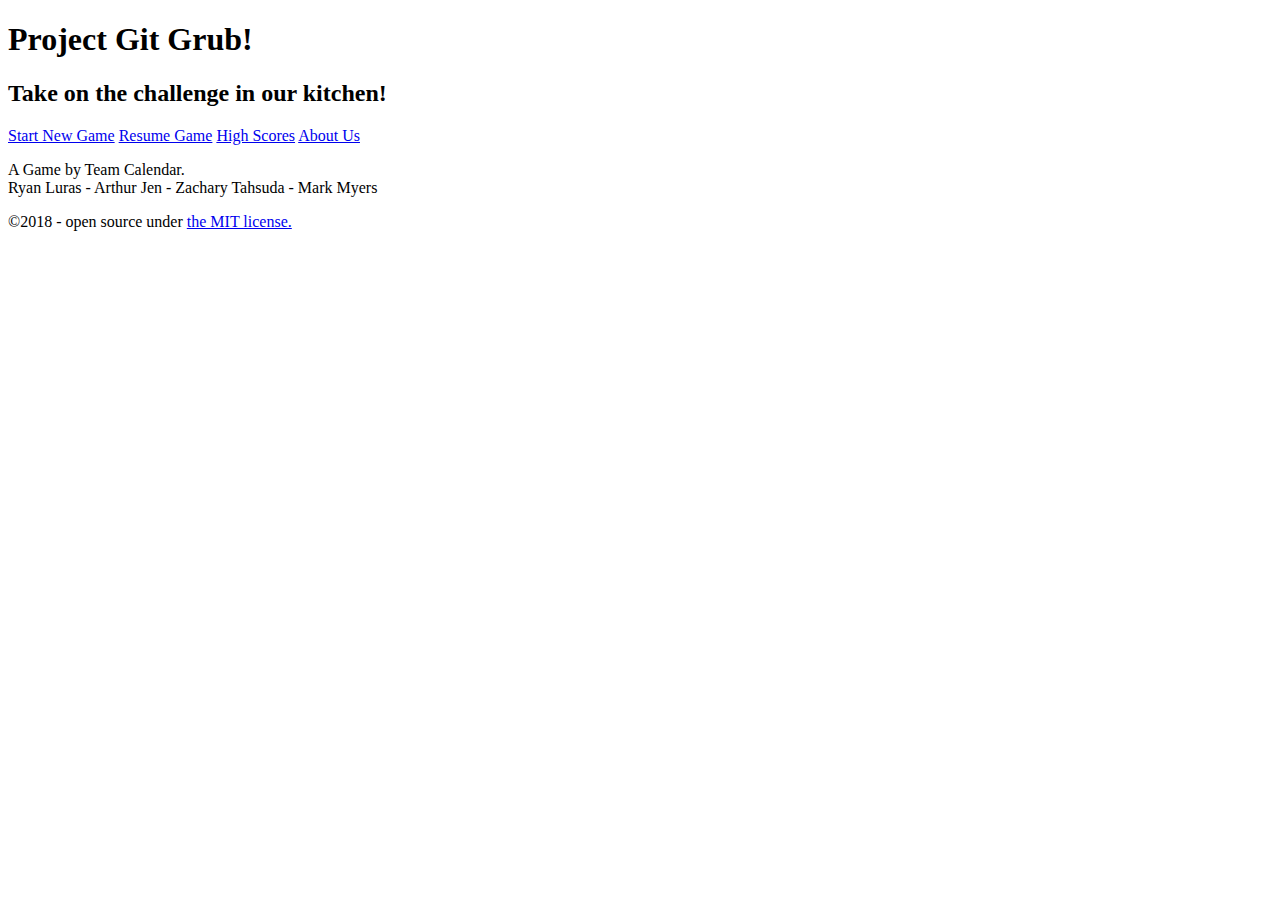
==== index.html @ bb1eb94b "adding buttons to home screen. Created index.css file for page-specific css" ====
<!DOCTYPE html>
<html lang="en">
<head>
    <meta charset="UTF-8">
    <meta name="viewport" content="width=device-width, initial-scale=1.0">
    <meta http-equiv="X-UA-Compatible" content="ie=edge">
    <link rel="stylesheet" type="text/css" href="css/main.css">
    <link rel="stylesheet" type="text/css" href="css/index.css">
    <title>Project GitGrub : Home Page</title>
</head>
<body>
   <h1>Project Git Grub!</h1>
   <h2>Take on the challenge in our kitchen!</h2>

        <a href="intro.html" class = "index-button">Start New Game</a>
        <a href="aboutus.html" class = "index-button">Resume Game</a>
        <a href="hiscores.html" class = "index-button">High Scores</a>
        <a href="aboutus.html" class = "index-button">About Us</a>

    <p class = "credits">A Game by Team Calendar.<br/>
Ryan Luras - Arthur Jen - Zachary Tahsuda - Mark Myers</p>
<p class = "credits">&copy2018 - open source under <a href="LICENSE.md" target = "_blank">the MIT license.</a></p>
    
</body>
</html>
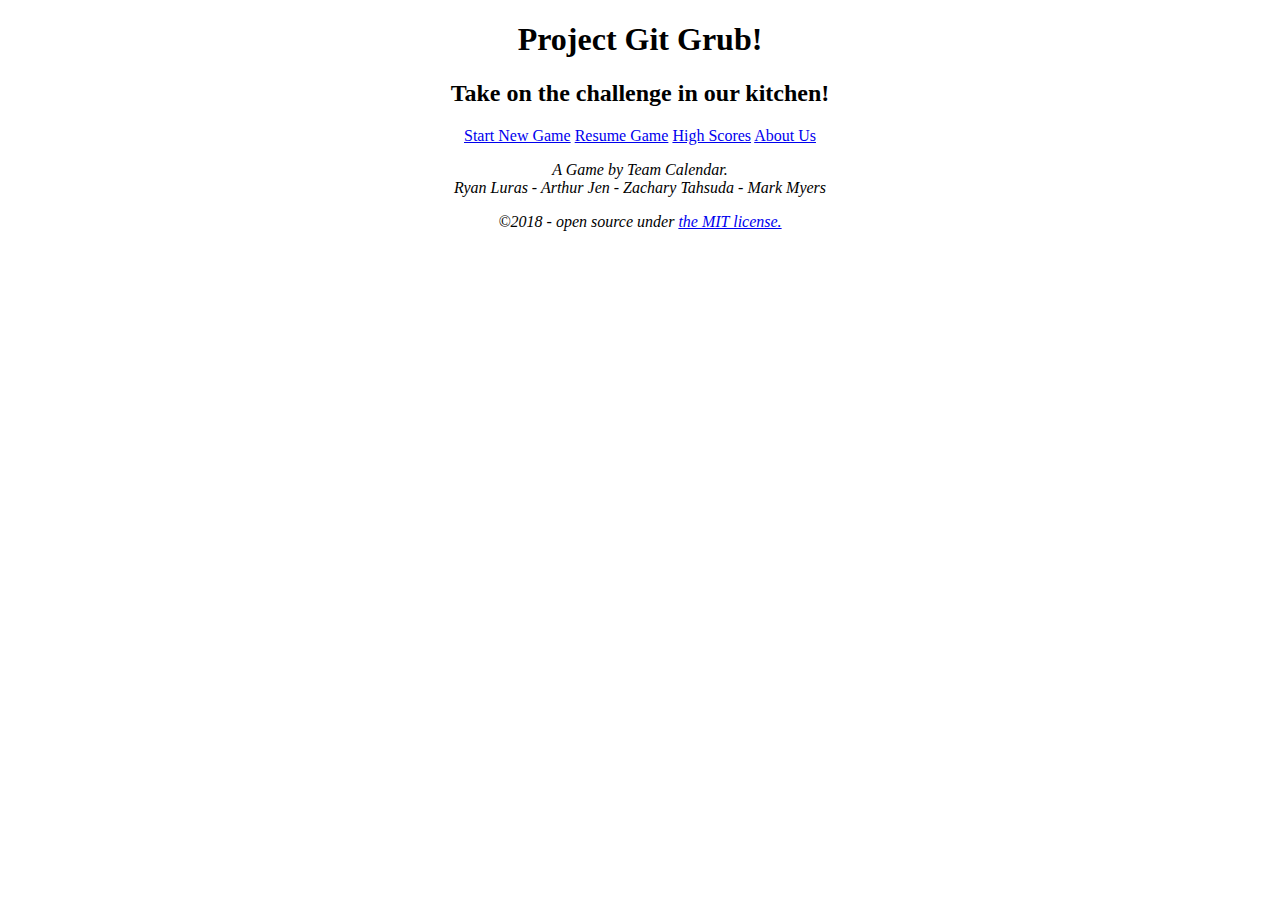
==== commit 5e5d7da1: "Merge pull request #10 from teamcalendar/index" ====
--- a/index.html
+++ b/index.html
@@ -6,12 +6,15 @@
     <meta http-equiv="X-UA-Compatible" content="ie=edge">
     <link rel="stylesheet" type="text/css" href="css/main.css">
     <link rel="stylesheet" type="text/css" href="css/index.css">
+    
+    <link href="https://fonts.googleapis.com/css?family=IBM+Plex+Sans:500,500i,700,700i|Londrina+Solid:400,900" rel="stylesheet">
+
     <title>Project GitGrub : Home Page</title>
 </head>
 <body>
    <h1>Project Git Grub!</h1>
    <h2>Take on the challenge in our kitchen!</h2>
-
+  
         <a href="intro.html" class = "index-button">Start New Game</a>
         <a href="aboutus.html" class = "index-button">Resume Game</a>
         <a href="hiscores.html" class = "index-button">High Scores</a>
--- a/css/index.css
+++ b/css/index.css
@@ -0,0 +1,13 @@
+body {
+    text-align: center;
+}
+
+ul {
+    list-style: none;
+}
+
+.credits {
+    font-size: -1;
+    font-style: italic;
+    text-align: center;
+}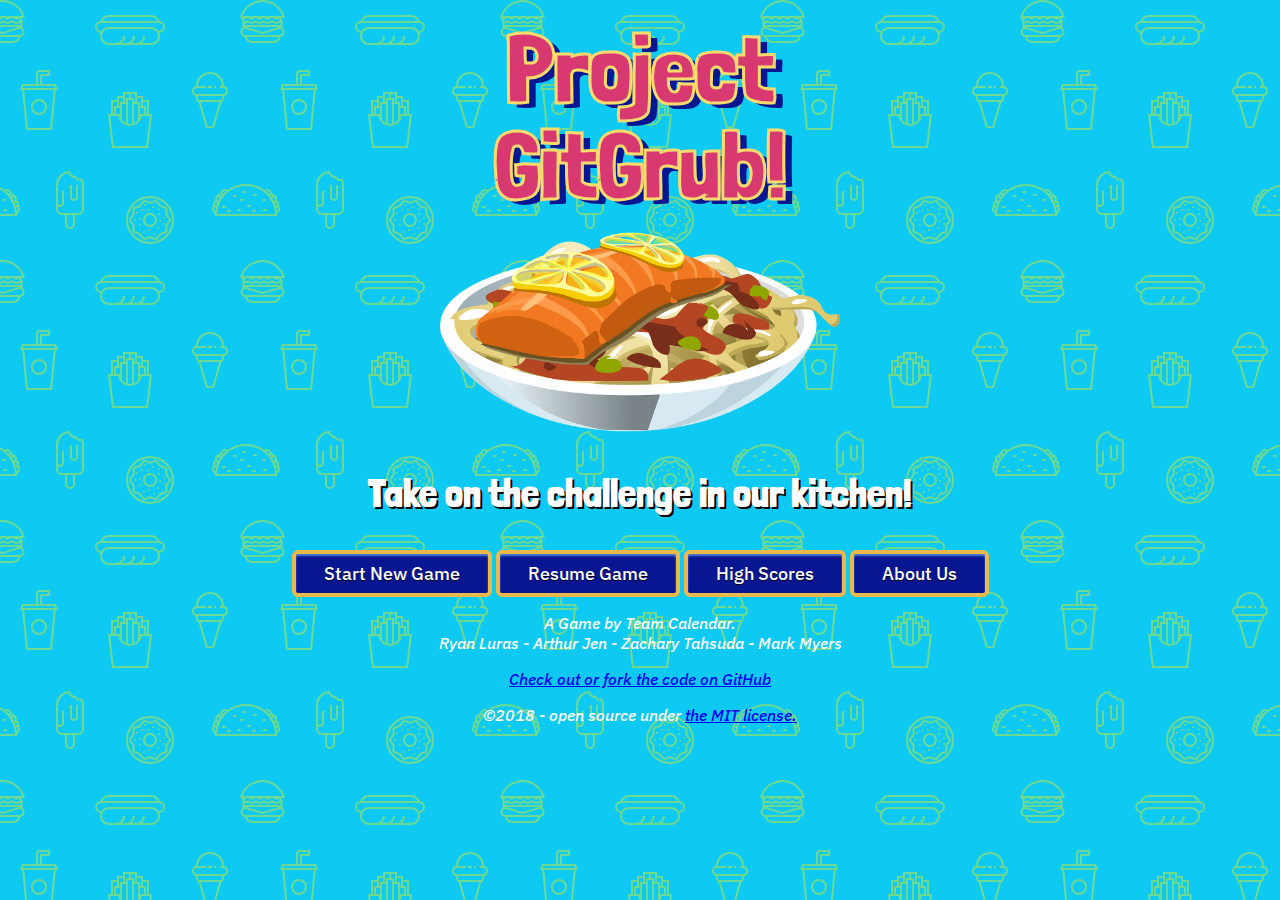
==== commit 7687941a: "adjustments to home page adding image" ====
--- a/index.html
+++ b/index.html
@@ -12,17 +12,20 @@
     <title>Project GitGrub : Home Page</title>
 </head>
 <body>
-   <h1>Project Git Grub!</h1>
+   <h1 class = "main-title">Project<br>GitGrub!</h1>
+   <img src = "images/home-page-graphic.png" alt = "GitGrub Home Screen Graphic" width = "400px">
    <h2>Take on the challenge in our kitchen!</h2>
   
         <a href="intro.html" class = "index-button">Start New Game</a>
-        <a href="aboutus.html" class = "index-button">Resume Game</a>
+        <a href="#" class = "index-button" onclick = "resumeGame();">Resume Game</a>
         <a href="hiscores.html" class = "index-button">High Scores</a>
         <a href="aboutus.html" class = "index-button">About Us</a>
 
     <p class = "credits">A Game by Team Calendar.<br/>
 Ryan Luras - Arthur Jen - Zachary Tahsuda - Mark Myers</p>
+<p class = "credits"><a href="https://github.com/teamcalendar/projectgitgrub" target="_blank">Check out or fork the code on GitHub</a></p>
 <p class = "credits">&copy2018 - open source under <a href="LICENSE.md" target = "_blank">the MIT license.</a></p>
+
     
 </body>
 </html>--- a/css/main.css
+++ b/css/main.css
@@ -0,0 +1,114 @@
+/* background image CSS generated by http://www.heropatterns.com/ */
+
+body {
+    background-color: #0ecaf2;
+    background-image: url("data:image/svg+xml,%3Csvg xmlns='http://www.w3.org/2000/svg' width='260' height='260' viewBox='0 0 260 260'%3E%3Cg fill-rule='evenodd'%3E%3Cg fill='%23f7f000' fill-opacity='0.4'%3E%3Cpath d='M24.37 16c.2.65.39 1.32.54 2H21.17l1.17 2.34.45.9-.24.11V28a5 5 0 0 1-2.23 8.94l-.02.06a8 8 0 0 1-7.75 6h-20a8 8 0 0 1-7.74-6l-.02-.06A5 5 0 0 1-17.45 28v-6.76l-.79-1.58-.44-.9.9-.44.63-.32H-20a23.01 23.01 0 0 1 44.37-2zm-36.82 2a1 1 0 0 0-.44.1l-3.1 1.56.89 1.79 1.31-.66a3 3 0 0 1 2.69 0l2.2 1.1a1 1 0 0 0 .9 0l2.21-1.1a3 3 0 0 1 2.69 0l2.2 1.1a1 1 0 0 0 .9 0l2.21-1.1a3 3 0 0 1 2.69 0l2.2 1.1a1 1 0 0 0 .86.02l2.88-1.27a3 3 0 0 1 2.43 0l2.88 1.27a1 1 0 0 0 .85-.02l3.1-1.55-.89-1.79-1.42.71a3 3 0 0 1-2.56.06l-2.77-1.23a1 1 0 0 0-.4-.09h-.01a1 1 0 0 0-.4.09l-2.78 1.23a3 3 0 0 1-2.56-.06l-2.3-1.15a1 1 0 0 0-.45-.11h-.01a1 1 0 0 0-.44.1L.9 19.22a3 3 0 0 1-2.69 0l-2.2-1.1a1 1 0 0 0-.45-.11h-.01a1 1 0 0 0-.44.1l-2.21 1.11a3 3 0 0 1-2.69 0l-2.2-1.1a1 1 0 0 0-.45-.11h-.01zm0-2h-4.9a21.01 21.01 0 0 1 39.61 0h-2.09l-.06-.13-.26.13h-32.31zm30.35 7.68l1.36-.68h1.3v2h-36v-1.15l.34-.17 1.36-.68h2.59l1.36.68a3 3 0 0 0 2.69 0l1.36-.68h2.59l1.36.68a3 3 0 0 0 2.69 0L2.26 23h2.59l1.36.68a3 3 0 0 0 2.56.06l1.67-.74h3.23l1.67.74a3 3 0 0 0 2.56-.06zM-13.82 27l16.37 4.91L18.93 27h-32.75zm-.63 2h.34l16.66 5 16.67-5h.33a3 3 0 1 1 0 6h-34a3 3 0 1 1 0-6zm1.35 8a6 6 0 0 0 5.65 4h20a6 6 0 0 0 5.66-4H-13.1z'/%3E%3Cpath id='path6_fill-copy' d='M284.37 16c.2.65.39 1.32.54 2H281.17l1.17 2.34.45.9-.24.11V28a5 5 0 0 1-2.23 8.94l-.02.06a8 8 0 0 1-7.75 6h-20a8 8 0 0 1-7.74-6l-.02-.06a5 5 0 0 1-2.24-8.94v-6.76l-.79-1.58-.44-.9.9-.44.63-.32H240a23.01 23.01 0 0 1 44.37-2zm-36.82 2a1 1 0 0 0-.44.1l-3.1 1.56.89 1.79 1.31-.66a3 3 0 0 1 2.69 0l2.2 1.1a1 1 0 0 0 .9 0l2.21-1.1a3 3 0 0 1 2.69 0l2.2 1.1a1 1 0 0 0 .9 0l2.21-1.1a3 3 0 0 1 2.69 0l2.2 1.1a1 1 0 0 0 .86.02l2.88-1.27a3 3 0 0 1 2.43 0l2.88 1.27a1 1 0 0 0 .85-.02l3.1-1.55-.89-1.79-1.42.71a3 3 0 0 1-2.56.06l-2.77-1.23a1 1 0 0 0-.4-.09h-.01a1 1 0 0 0-.4.09l-2.78 1.23a3 3 0 0 1-2.56-.06l-2.3-1.15a1 1 0 0 0-.45-.11h-.01a1 1 0 0 0-.44.1l-2.21 1.11a3 3 0 0 1-2.69 0l-2.2-1.1a1 1 0 0 0-.45-.11h-.01a1 1 0 0 0-.44.1l-2.21 1.11a3 3 0 0 1-2.69 0l-2.2-1.1a1 1 0 0 0-.45-.11h-.01zm0-2h-4.9a21.01 21.01 0 0 1 39.61 0h-2.09l-.06-.13-.26.13h-32.31zm30.35 7.68l1.36-.68h1.3v2h-36v-1.15l.34-.17 1.36-.68h2.59l1.36.68a3 3 0 0 0 2.69 0l1.36-.68h2.59l1.36.68a3 3 0 0 0 2.69 0l1.36-.68h2.59l1.36.68a3 3 0 0 0 2.56.06l1.67-.74h3.23l1.67.74a3 3 0 0 0 2.56-.06zM246.18 27l16.37 4.91L278.93 27h-32.75zm-.63 2h.34l16.66 5 16.67-5h.33a3 3 0 1 1 0 6h-34a3 3 0 1 1 0-6zm1.35 8a6 6 0 0 0 5.65 4h20a6 6 0 0 0 5.66-4H246.9z'/%3E%3Cpath d='M159.5 21.02A9 9 0 0 0 151 15h-42a9 9 0 0 0-8.5 6.02 6 6 0 0 0 .02 11.96A8.99 8.99 0 0 0 109 45h42a9 9 0 0 0 8.48-12.02 6 6 0 0 0 .02-11.96zM151 17h-42a7 7 0 0 0-6.33 4h54.66a7 7 0 0 0-6.33-4zm-9.34 26a8.98 8.98 0 0 0 3.34-7h-2a7 7 0 0 1-7 7h-4.34a8.98 8.98 0 0 0 3.34-7h-2a7 7 0 0 1-7 7h-4.34a8.98 8.98 0 0 0 3.34-7h-2a7 7 0 0 1-7 7h-7a7 7 0 1 1 0-14h42a7 7 0 1 1 0 14h-9.34zM109 27a9 9 0 0 0-7.48 4H101a4 4 0 1 1 0-8h58a4 4 0 0 1 0 8h-.52a9 9 0 0 0-7.48-4h-42z'/%3E%3Cpath d='M39 115a8 8 0 1 0 0-16 8 8 0 0 0 0 16zm6-8a6 6 0 1 1-12 0 6 6 0 0 1 12 0zm-3-29v-2h8v-6H40a4 4 0 0 0-4 4v10H22l-1.33 4-.67 2h2.19L26 130h26l3.81-40H58l-.67-2L56 84H42v-6zm-4-4v10h2V74h8v-2h-8a2 2 0 0 0-2 2zm2 12h14.56l.67 2H22.77l.67-2H40zm13.8 4H24.2l3.62 38h22.36l3.62-38z'/%3E%3Cpath d='M129 92h-6v4h-6v4h-6v14h-3l.24 2 3.76 32h36l3.76-32 .24-2h-3v-14h-6v-4h-6v-4h-8zm18 22v-12h-4v4h3v8h1zm-3 0v-6h-4v6h4zm-6 6v-16h-4v19.17c1.6-.7 2.97-1.8 4-3.17zm-6 3.8V100h-4v23.8a10.04 10.04 0 0 0 4 0zm-6-.63V104h-4v16a10.04 10.04 0 0 0 4 3.17zm-6-9.17v-6h-4v6h4zm-6 0v-8h3v-4h-4v12h1zm27-12v-4h-4v4h3v4h1v-4zm-6 0v-8h-4v4h3v4h1zm-6-4v-4h-4v8h1v-4h3zm-6 4v-4h-4v8h1v-4h3zm7 24a12 12 0 0 0 11.83-10h7.92l-3.53 30h-32.44l-3.53-30h7.92A12 12 0 0 0 130 126z'/%3E%3Cpath d='M212 86v2h-4v-2h4zm4 0h-2v2h2v-2zm-20 0v.1a5 5 0 0 0-.56 9.65l.06.25 1.12 4.48a2 2 0 0 0 1.94 1.52h.01l7.02 24.55a2 2 0 0 0 1.92 1.45h4.98a2 2 0 0 0 1.92-1.45l7.02-24.55a2 2 0 0 0 1.95-1.52L224.5 96l.06-.25a5 5 0 0 0-.56-9.65V86a14 14 0 0 0-28 0zm4 0h6v2h-9a3 3 0 1 0 0 6H223a3 3 0 1 0 0-6H220v-2h2a12 12 0 1 0-24 0h2zm-1.44 14l-1-4h24.88l-1 4h-22.88zm8.95 26l-6.86-24h18.7l-6.86 24h-4.98zM150 242a22 22 0 1 0 0-44 22 22 0 0 0 0 44zm24-22a24 24 0 1 1-48 0 24 24 0 0 1 48 0zm-28.38 17.73l2.04-.87a6 6 0 0 1 4.68 0l2.04.87a2 2 0 0 0 2.5-.82l1.14-1.9a6 6 0 0 1 3.79-2.75l2.15-.5a2 2 0 0 0 1.54-2.12l-.19-2.2a6 6 0 0 1 1.45-4.46l1.45-1.67a2 2 0 0 0 0-2.62l-1.45-1.67a6 6 0 0 1-1.45-4.46l.2-2.2a2 2 0 0 0-1.55-2.13l-2.15-.5a6 6 0 0 1-3.8-2.75l-1.13-1.9a2 2 0 0 0-2.5-.8l-2.04.86a6 6 0 0 1-4.68 0l-2.04-.87a2 2 0 0 0-2.5.82l-1.14 1.9a6 6 0 0 1-3.79 2.75l-2.15.5a2 2 0 0 0-1.54 2.12l.19 2.2a6 6 0 0 1-1.45 4.46l-1.45 1.67a2 2 0 0 0 0 2.62l1.45 1.67a6 6 0 0 1 1.45 4.46l-.2 2.2a2 2 0 0 0 1.55 2.13l2.15.5a6 6 0 0 1 3.8 2.75l1.13 1.9a2 2 0 0 0 2.5.8zm2.82.97a4 4 0 0 1 3.12 0l2.04.87a4 4 0 0 0 4.99-1.62l1.14-1.9a4 4 0 0 1 2.53-1.84l2.15-.5a4 4 0 0 0 3.09-4.24l-.2-2.2a4 4 0 0 1 .97-2.98l1.45-1.67a4 4 0 0 0 0-5.24l-1.45-1.67a4 4 0 0 1-.97-2.97l.2-2.2a4 4 0 0 0-3.09-4.25l-2.15-.5a4 4 0 0 1-2.53-1.84l-1.14-1.9a4 4 0 0 0-5-1.62l-2.03.87a4 4 0 0 1-3.12 0l-2.04-.87a4 4 0 0 0-4.99 1.62l-1.14 1.9a4 4 0 0 1-2.53 1.84l-2.15.5a4 4 0 0 0-3.09 4.24l.2 2.2a4 4 0 0 1-.97 2.98l-1.45 1.67a4 4 0 0 0 0 5.24l1.45 1.67a4 4 0 0 1 .97 2.97l-.2 2.2a4 4 0 0 0 3.09 4.25l2.15.5a4 4 0 0 1 2.53 1.84l1.14 1.9a4 4 0 0 0 5 1.62l2.03-.87zM152 207a1 1 0 1 1 2 0 1 1 0 0 1-2 0zm6 2a1 1 0 1 1 2 0 1 1 0 0 1-2 0zm-11 1a1 1 0 1 1 2 0 1 1 0 0 1-2 0zm-6 0a1 1 0 1 1 2 0 1 1 0 0 1-2 0zm3-5a1 1 0 1 1 2 0 1 1 0 0 1-2 0zm-8 8a1 1 0 1 1 2 0 1 1 0 0 1-2 0zm3 6a1 1 0 1 1 2 0 1 1 0 0 1-2 0zm0 6a1 1 0 1 1 2 0 1 1 0 0 1-2 0zm4 7a1 1 0 1 1 2 0 1 1 0 0 1-2 0zm5-2a1 1 0 1 1 2 0 1 1 0 0 1-2 0zm5 4a1 1 0 1 1 2 0 1 1 0 0 1-2 0zm4-6a1 1 0 1 1 2 0 1 1 0 0 1-2 0zm6-4a1 1 0 1 1 2 0 1 1 0 0 1-2 0zm-4-3a1 1 0 1 1 2 0 1 1 0 0 1-2 0zm4-3a1 1 0 1 1 2 0 1 1 0 0 1-2 0zm-5-4a1 1 0 1 1 2 0 1 1 0 0 1-2 0zm-24 6a1 1 0 1 1 2 0 1 1 0 0 1-2 0zm16 5a5 5 0 1 0 0-10 5 5 0 0 0 0 10zm7-5a7 7 0 1 1-14 0 7 7 0 0 1 14 0zm86-29a1 1 0 0 0 0 2h2a1 1 0 0 0 0-2h-2zm19 9a1 1 0 0 1 1-1h2a1 1 0 0 1 0 2h-2a1 1 0 0 1-1-1zm-14 5a1 1 0 0 0 0 2h2a1 1 0 0 0 0-2h-2zm-25 1a1 1 0 0 0 0 2h2a1 1 0 0 0 0-2h-2zm5 4a1 1 0 0 0 0 2h2a1 1 0 0 0 0-2h-2zm9 0a1 1 0 0 1 1-1h2a1 1 0 0 1 0 2h-2a1 1 0 0 1-1-1zm15 1a1 1 0 0 1 1-1h2a1 1 0 0 1 0 2h-2a1 1 0 0 1-1-1zm12-2a1 1 0 0 0 0 2h2a1 1 0 0 0 0-2h-2zm-11-14a1 1 0 0 1 1-1h2a1 1 0 0 1 0 2h-2a1 1 0 0 1-1-1zm-19 0a1 1 0 0 0 0 2h2a1 1 0 0 0 0-2h-2zm6 5a1 1 0 0 1 1-1h2a1 1 0 0 1 0 2h-2a1 1 0 0 1-1-1zm-25 15c0-.47.01-.94.03-1.4a5 5 0 0 1-1.7-8 3.99 3.99 0 0 1 1.88-5.18 5 5 0 0 1 3.4-6.22 3 3 0 0 1 1.46-1.05 5 5 0 0 1 7.76-3.27A30.86 30.86 0 0 1 246 184c6.79 0 13.06 2.18 18.17 5.88a5 5 0 0 1 7.76 3.27 3 3 0 0 1 1.47 1.05 5 5 0 0 1 3.4 6.22 4 4 0 0 1 1.87 5.18 4.98 4.98 0 0 1-1.7 8c.02.46.03.93.03 1.4v1h-62v-1zm.83-7.17a30.9 30.9 0 0 0-.62 3.57 3 3 0 0 1-.61-4.2c.37.28.78.49 1.23.63zm1.49-4.61c-.36.87-.68 1.76-.96 2.68a2 2 0 0 1-.21-3.71c.33.4.73.75 1.17 1.03zm2.32-4.54c-.54.86-1.03 1.76-1.49 2.68a3 3 0 0 1-.07-4.67 3 3 0 0 0 1.56 1.99zm1.14-1.7c.35-.5.72-.98 1.1-1.46a1 1 0 1 0-1.1 1.45zm5.34-5.77c-1.03.86-2 1.79-2.9 2.77a3 3 0 0 0-1.11-.77 3 3 0 0 1 4-2zm42.66 2.77c-.9-.98-1.87-1.9-2.9-2.77a3 3 0 0 1 4.01 2 3 3 0 0 0-1.1.77zm1.34 1.54c.38.48.75.96 1.1 1.45a1 1 0 1 0-1.1-1.45zm3.73 5.84c-.46-.92-.95-1.82-1.5-2.68a3 3 0 0 0 1.57-1.99 3 3 0 0 1-.07 4.67zm1.8 4.53c-.29-.9-.6-1.8-.97-2.67.44-.28.84-.63 1.17-1.03a2 2 0 0 1-.2 3.7zm1.14 5.51c-.14-1.21-.35-2.4-.62-3.57.45-.14.86-.35 1.23-.63a2.99 2.99 0 0 1-.6 4.2zM275 214a29 29 0 0 0-57.97 0h57.96zM72.33 198.12c-.21-.32-.34-.7-.34-1.12v-12h-2v12a4.01 4.01 0 0 0 7.09 2.54c.57-.69.91-1.57.91-2.54v-12h-2v12a1.99 1.99 0 0 1-2 2 2 2 0 0 1-1.66-.88zM75 176c.38 0 .74-.04 1.1-.12a4 4 0 0 0 6.19 2.4A13.94 13.94 0 0 1 84 185v24a6 6 0 0 1-6 6h-3v9a5 5 0 1 1-10 0v-9h-3a6 6 0 0 1-6-6v-24a14 14 0 0 1 14-14 5 5 0 0 0 5 5zm-17 15v12a1.99 1.99 0 0 0 1.22 1.84 2 2 0 0 0 2.44-.72c.21-.32.34-.7.34-1.12v-12h2v12a3.98 3.98 0 0 1-5.35 3.77 3.98 3.98 0 0 1-.65-.3V209a4 4 0 0 0 4 4h16a4 4 0 0 0 4-4v-24c.01-1.53-.23-2.88-.72-4.17-.43.1-.87.16-1.28.17a6 6 0 0 1-5.2-3 7 7 0 0 1-6.47-4.88A12 12 0 0 0 58 185v6zm9 24v9a3 3 0 1 0 6 0v-9h-6z'/%3E%3Cpath d='M-17 191a1 1 0 0 0 0 2h2a1 1 0 0 0 0-2h-2zm19 9a1 1 0 0 1 1-1h2a1 1 0 0 1 0 2H3a1 1 0 0 1-1-1zm-14 5a1 1 0 0 0 0 2h2a1 1 0 0 0 0-2h-2zm-25 1a1 1 0 0 0 0 2h2a1 1 0 0 0 0-2h-2zm5 4a1 1 0 0 0 0 2h2a1 1 0 0 0 0-2h-2zm9 0a1 1 0 0 1 1-1h2a1 1 0 0 1 0 2h-2a1 1 0 0 1-1-1zm15 1a1 1 0 0 1 1-1h2a1 1 0 0 1 0 2h-2a1 1 0 0 1-1-1zm12-2a1 1 0 0 0 0 2h2a1 1 0 0 0 0-2H4zm-11-14a1 1 0 0 1 1-1h2a1 1 0 0 1 0 2h-2a1 1 0 0 1-1-1zm-19 0a1 1 0 0 0 0 2h2a1 1 0 0 0 0-2h-2zm6 5a1 1 0 0 1 1-1h2a1 1 0 0 1 0 2h-2a1 1 0 0 1-1-1zm-25 15c0-.47.01-.94.03-1.4a5 5 0 0 1-1.7-8 3.99 3.99 0 0 1 1.88-5.18 5 5 0 0 1 3.4-6.22 3 3 0 0 1 1.46-1.05 5 5 0 0 1 7.76-3.27A30.86 30.86 0 0 1-14 184c6.79 0 13.06 2.18 18.17 5.88a5 5 0 0 1 7.76 3.27 3 3 0 0 1 1.47 1.05 5 5 0 0 1 3.4 6.22 4 4 0 0 1 1.87 5.18 4.98 4.98 0 0 1-1.7 8c.02.46.03.93.03 1.4v1h-62v-1zm.83-7.17a30.9 30.9 0 0 0-.62 3.57 3 3 0 0 1-.61-4.2c.37.28.78.49 1.23.63zm1.49-4.61c-.36.87-.68 1.76-.96 2.68a2 2 0 0 1-.21-3.71c.33.4.73.75 1.17 1.03zm2.32-4.54c-.54.86-1.03 1.76-1.49 2.68a3 3 0 0 1-.07-4.67 3 3 0 0 0 1.56 1.99zm1.14-1.7c.35-.5.72-.98 1.1-1.46a1 1 0 1 0-1.1 1.45zm5.34-5.77c-1.03.86-2 1.79-2.9 2.77a3 3 0 0 0-1.11-.77 3 3 0 0 1 4-2zm42.66 2.77c-.9-.98-1.87-1.9-2.9-2.77a3 3 0 0 1 4.01 2 3 3 0 0 0-1.1.77zm1.34 1.54c.38.48.75.96 1.1 1.45a1 1 0 1 0-1.1-1.45zm3.73 5.84c-.46-.92-.95-1.82-1.5-2.68a3 3 0 0 0 1.57-1.99 3 3 0 0 1-.07 4.67zm1.8 4.53c-.29-.9-.6-1.8-.97-2.67.44-.28.84-.63 1.17-1.03a2 2 0 0 1-.2 3.7zm1.14 5.51c-.14-1.21-.35-2.4-.62-3.57.45-.14.86-.35 1.23-.63a2.99 2.99 0 0 1-.6 4.2zM15 214a29 29 0 0 0-57.97 0h57.96z'/%3E%3C/g%3E%3C/g%3E%3C/svg%3E");
+}
+
+
+h1 {
+    
+    font-size: 5em;
+    font-family: 'Londrina Solid', cursive;
+    font-weight: 900;
+    color: rgb(216, 57, 113);
+    text-align: center;
+    
+}
+h1.main-title {
+    font-size: 6em;
+    color: rgb(216, 57, 113);
+    line-height: 1em;
+    text-shadow: 8px 5px 0px rgb(8, 22, 146);
+    -webkit-text-stroke-color: rgb(248, 218, 109);
+    -webkit-text-stroke-width: 3px;
+    margin-bottom: 20px;
+    margin-top: 20px;
+}
+
+h2 {
+    font-family: 'Londrina Solid', cursive;
+    color: white;
+    text-shadow: 2px 2px 0px black;
+    font-size: 2.5em;
+    font-weight: 700;
+    text-align: center;
+}
+
+p {
+    font-family: 'IBM Plex Sans', sans-serif;
+    font-weight: 500;
+    color: white;
+    text-align: center;
+
+}
+p strong {
+    font-weight: 700;
+}
+
+.credits {
+    font-size: -1;
+    font-style: italic;
+    text-align: center;
+}
+.index-button {
+    -moz-box-shadow: inset 0px 2px 2px 0px rgb(72, 126, 211);
+    -webkit-box-shadow: inset 0px 2px 2px 0px rgb(72, 126, 211);
+    box-shadow: inset 0px 2px 2px 0px rgb(72, 126, 211);
+    background-color: rgb(8, 22, 146);
+    display: inline-block;
+    cursor: pointer;
+    border-radius: 6px;
+    border: 4px solid rgb(234, 184, 75);
+    font-family: 'IBM Plex Sans', sans-serif;
+    font-weight: 500;
+    color: #fff;
+    font-size: 18px;
+    padding: 8px 28px;
+    text-decoration: none;
+    text-shadow: 0px 1px 0px #000;
+}
+.index-button:hover {
+    background-color: rgb(216, 57, 113);
+    -moz-box-shadow: inset 0px 0px 0px 0px rgb(72, 126, 211);
+    -webkit-box-shadow: inset 0px 0px 0px 0px rgb(72, 126, 211);
+    box-shadow: inset 0px 0px 0px 0px rgb(72, 126, 211);
+}
+.index-button:active {
+    
+    background-color: rgb(37, 76, 92);
+    position: relative;
+    top: 2px;
+}
+.nav-container {
+    margin-top: 20px;
+    text-align: center;
+
+}
+
+.flex-grid{
+    display: flex;
+    align-items: center;
+    justify-content: center;
+}
+.row {
+    width: auto;
+}
+
+.col {
+    flex: 1;
+    padding: 20px;
+
+
+/* color palette values
+yellow rgb(248, 218, 109);
+Light Brown: 191, 106, 44
+Red Brown: 142, 44, 24
+Pink: 216, 57, 113
+Dark Teal: 37, 76, 92
+Gold: 234, 184, 75
+Orange: 218, 79, 39
+Blue: 8, 22, 146
+Ocean Blue: 82, 161, 182
+Sky Blue: 72, 126, 211
+*/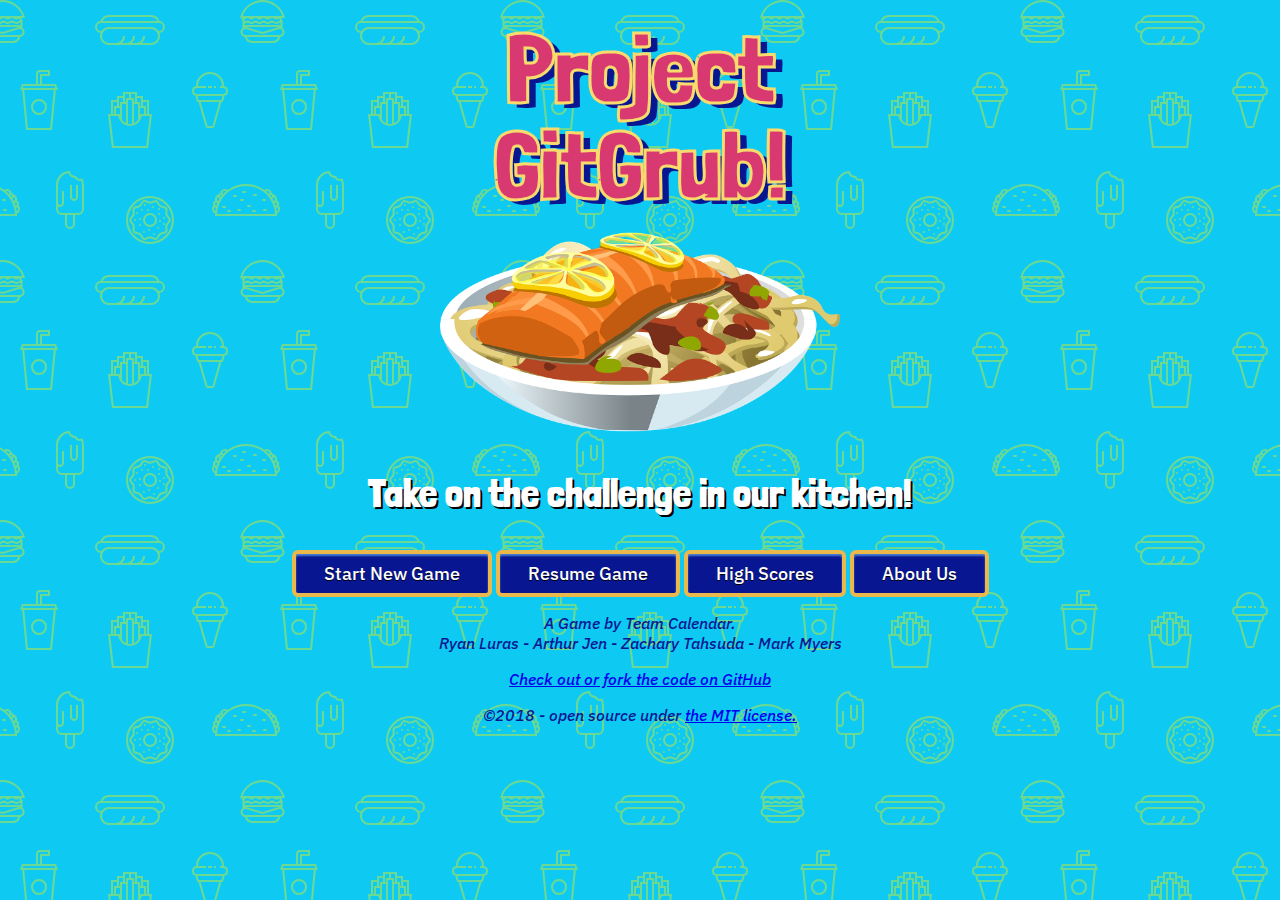
==== commit 6fa32726: "merging" ====
--- a/index.html
+++ b/index.html
@@ -13,11 +13,11 @@
 </head>
 <body>
    <h1 class = "main-title">Project<br>GitGrub!</h1>
-   <img src = "images/home-page-graphic.png" alt = "GitGrub Home Screen Graphic" width = "400px">
+   <img src = "./images/home-page-graphic.png" alt = "GitGrub Home Screen Graphic" width = "400px">
    <h2>Take on the challenge in our kitchen!</h2>
   
         <a href="intro.html" class = "index-button">Start New Game</a>
-        <a href="#" class = "index-button" onclick = "resumeGame();">Resume Game</a>
+        <a href="gameapp.html" class = "index-button">Resume Game</a>
         <a href="hiscores.html" class = "index-button">High Scores</a>
         <a href="aboutus.html" class = "index-button">About Us</a>
 
--- a/css/main.css
+++ b/css/main.css
@@ -1,9 +1,5 @@
-/* background image CSS generated by http://www.heropatterns.com/ */
 
-body {
-    background-color: #0ecaf2;
-    background-image: url("data:image/svg+xml,%3Csvg xmlns='http://www.w3.org/2000/svg' width='260' height='260' viewBox='0 0 260 260'%3E%3Cg fill-rule='evenodd'%3E%3Cg fill='%23f7f000' fill-opacity='0.4'%3E%3Cpath d='M24.37 16c.2.65.39 1.32.54 2H21.17l1.17 2.34.45.9-.24.11V28a5 5 0 0 1-2.23 8.94l-.02.06a8 8 0 0 1-7.75 6h-20a8 8 0 0 1-7.74-6l-.02-.06A5 5 0 0 1-17.45 28v-6.76l-.79-1.58-.44-.9.9-.44.63-.32H-20a23.01 23.01 0 0 1 44.37-2zm-36.82 2a1 1 0 0 0-.44.1l-3.1 1.56.89 1.79 1.31-.66a3 3 0 0 1 2.69 0l2.2 1.1a1 1 0 0 0 .9 0l2.21-1.1a3 3 0 0 1 2.69 0l2.2 1.1a1 1 0 0 0 .9 0l2.21-1.1a3 3 0 0 1 2.69 0l2.2 1.1a1 1 0 0 0 .86.02l2.88-1.27a3 3 0 0 1 2.43 0l2.88 1.27a1 1 0 0 0 .85-.02l3.1-1.55-.89-1.79-1.42.71a3 3 0 0 1-2.56.06l-2.77-1.23a1 1 0 0 0-.4-.09h-.01a1 1 0 0 0-.4.09l-2.78 1.23a3 3 0 0 1-2.56-.06l-2.3-1.15a1 1 0 0 0-.45-.11h-.01a1 1 0 0 0-.44.1L.9 19.22a3 3 0 0 1-2.69 0l-2.2-1.1a1 1 0 0 0-.45-.11h-.01a1 1 0 0 0-.44.1l-2.21 1.11a3 3 0 0 1-2.69 0l-2.2-1.1a1 1 0 0 0-.45-.11h-.01zm0-2h-4.9a21.01 21.01 0 0 1 39.61 0h-2.09l-.06-.13-.26.13h-32.31zm30.35 7.68l1.36-.68h1.3v2h-36v-1.15l.34-.17 1.36-.68h2.59l1.36.68a3 3 0 0 0 2.69 0l1.36-.68h2.59l1.36.68a3 3 0 0 0 2.69 0L2.26 23h2.59l1.36.68a3 3 0 0 0 2.56.06l1.67-.74h3.23l1.67.74a3 3 0 0 0 2.56-.06zM-13.82 27l16.37 4.91L18.93 27h-32.75zm-.63 2h.34l16.66 5 16.67-5h.33a3 3 0 1 1 0 6h-34a3 3 0 1 1 0-6zm1.35 8a6 6 0 0 0 5.65 4h20a6 6 0 0 0 5.66-4H-13.1z'/%3E%3Cpath id='path6_fill-copy' d='M284.37 16c.2.65.39 1.32.54 2H281.17l1.17 2.34.45.9-.24.11V28a5 5 0 0 1-2.23 8.94l-.02.06a8 8 0 0 1-7.75 6h-20a8 8 0 0 1-7.74-6l-.02-.06a5 5 0 0 1-2.24-8.94v-6.76l-.79-1.58-.44-.9.9-.44.63-.32H240a23.01 23.01 0 0 1 44.37-2zm-36.82 2a1 1 0 0 0-.44.1l-3.1 1.56.89 1.79 1.31-.66a3 3 0 0 1 2.69 0l2.2 1.1a1 1 0 0 0 .9 0l2.21-1.1a3 3 0 0 1 2.69 0l2.2 1.1a1 1 0 0 0 .9 0l2.21-1.1a3 3 0 0 1 2.69 0l2.2 1.1a1 1 0 0 0 .86.02l2.88-1.27a3 3 0 0 1 2.43 0l2.88 1.27a1 1 0 0 0 .85-.02l3.1-1.55-.89-1.79-1.42.71a3 3 0 0 1-2.56.06l-2.77-1.23a1 1 0 0 0-.4-.09h-.01a1 1 0 0 0-.4.09l-2.78 1.23a3 3 0 0 1-2.56-.06l-2.3-1.15a1 1 0 0 0-.45-.11h-.01a1 1 0 0 0-.44.1l-2.21 1.11a3 3 0 0 1-2.69 0l-2.2-1.1a1 1 0 0 0-.45-.11h-.01a1 1 0 0 0-.44.1l-2.21 1.11a3 3 0 0 1-2.69 0l-2.2-1.1a1 1 0 0 0-.45-.11h-.01zm0-2h-4.9a21.01 21.01 0 0 1 39.61 0h-2.09l-.06-.13-.26.13h-32.31zm30.35 7.68l1.36-.68h1.3v2h-36v-1.15l.34-.17 1.36-.68h2.59l1.36.68a3 3 0 0 0 2.69 0l1.36-.68h2.59l1.36.68a3 3 0 0 0 2.69 0l1.36-.68h2.59l1.36.68a3 3 0 0 0 2.56.06l1.67-.74h3.23l1.67.74a3 3 0 0 0 2.56-.06zM246.18 27l16.37 4.91L278.93 27h-32.75zm-.63 2h.34l16.66 5 16.67-5h.33a3 3 0 1 1 0 6h-34a3 3 0 1 1 0-6zm1.35 8a6 6 0 0 0 5.65 4h20a6 6 0 0 0 5.66-4H246.9z'/%3E%3Cpath d='M159.5 21.02A9 9 0 0 0 151 15h-42a9 9 0 0 0-8.5 6.02 6 6 0 0 0 .02 11.96A8.99 8.99 0 0 0 109 45h42a9 9 0 0 0 8.48-12.02 6 6 0 0 0 .02-11.96zM151 17h-42a7 7 0 0 0-6.33 4h54.66a7 7 0 0 0-6.33-4zm-9.34 26a8.98 8.98 0 0 0 3.34-7h-2a7 7 0 0 1-7 7h-4.34a8.98 8.98 0 0 0 3.34-7h-2a7 7 0 0 1-7 7h-4.34a8.98 8.98 0 0 0 3.34-7h-2a7 7 0 0 1-7 7h-7a7 7 0 1 1 0-14h42a7 7 0 1 1 0 14h-9.34zM109 27a9 9 0 0 0-7.48 4H101a4 4 0 1 1 0-8h58a4 4 0 0 1 0 8h-.52a9 9 0 0 0-7.48-4h-42z'/%3E%3Cpath d='M39 115a8 8 0 1 0 0-16 8 8 0 0 0 0 16zm6-8a6 6 0 1 1-12 0 6 6 0 0 1 12 0zm-3-29v-2h8v-6H40a4 4 0 0 0-4 4v10H22l-1.33 4-.67 2h2.19L26 130h26l3.81-40H58l-.67-2L56 84H42v-6zm-4-4v10h2V74h8v-2h-8a2 2 0 0 0-2 2zm2 12h14.56l.67 2H22.77l.67-2H40zm13.8 4H24.2l3.62 38h22.36l3.62-38z'/%3E%3Cpath d='M129 92h-6v4h-6v4h-6v14h-3l.24 2 3.76 32h36l3.76-32 .24-2h-3v-14h-6v-4h-6v-4h-8zm18 22v-12h-4v4h3v8h1zm-3 0v-6h-4v6h4zm-6 6v-16h-4v19.17c1.6-.7 2.97-1.8 4-3.17zm-6 3.8V100h-4v23.8a10.04 10.04 0 0 0 4 0zm-6-.63V104h-4v16a10.04 10.04 0 0 0 4 3.17zm-6-9.17v-6h-4v6h4zm-6 0v-8h3v-4h-4v12h1zm27-12v-4h-4v4h3v4h1v-4zm-6 0v-8h-4v4h3v4h1zm-6-4v-4h-4v8h1v-4h3zm-6 4v-4h-4v8h1v-4h3zm7 24a12 12 0 0 0 11.83-10h7.92l-3.53 30h-32.44l-3.53-30h7.92A12 12 0 0 0 130 126z'/%3E%3Cpath d='M212 86v2h-4v-2h4zm4 0h-2v2h2v-2zm-20 0v.1a5 5 0 0 0-.56 9.65l.06.25 1.12 4.48a2 2 0 0 0 1.94 1.52h.01l7.02 24.55a2 2 0 0 0 1.92 1.45h4.98a2 2 0 0 0 1.92-1.45l7.02-24.55a2 2 0 0 0 1.95-1.52L224.5 96l.06-.25a5 5 0 0 0-.56-9.65V86a14 14 0 0 0-28 0zm4 0h6v2h-9a3 3 0 1 0 0 6H223a3 3 0 1 0 0-6H220v-2h2a12 12 0 1 0-24 0h2zm-1.44 14l-1-4h24.88l-1 4h-22.88zm8.95 26l-6.86-24h18.7l-6.86 24h-4.98zM150 242a22 22 0 1 0 0-44 22 22 0 0 0 0 44zm24-22a24 24 0 1 1-48 0 24 24 0 0 1 48 0zm-28.38 17.73l2.04-.87a6 6 0 0 1 4.68 0l2.04.87a2 2 0 0 0 2.5-.82l1.14-1.9a6 6 0 0 1 3.79-2.75l2.15-.5a2 2 0 0 0 1.54-2.12l-.19-2.2a6 6 0 0 1 1.45-4.46l1.45-1.67a2 2 0 0 0 0-2.62l-1.45-1.67a6 6 0 0 1-1.45-4.46l.2-2.2a2 2 0 0 0-1.55-2.13l-2.15-.5a6 6 0 0 1-3.8-2.75l-1.13-1.9a2 2 0 0 0-2.5-.8l-2.04.86a6 6 0 0 1-4.68 0l-2.04-.87a2 2 0 0 0-2.5.82l-1.14 1.9a6 6 0 0 1-3.79 2.75l-2.15.5a2 2 0 0 0-1.54 2.12l.19 2.2a6 6 0 0 1-1.45 4.46l-1.45 1.67a2 2 0 0 0 0 2.62l1.45 1.67a6 6 0 0 1 1.45 4.46l-.2 2.2a2 2 0 0 0 1.55 2.13l2.15.5a6 6 0 0 1 3.8 2.75l1.13 1.9a2 2 0 0 0 2.5.8zm2.82.97a4 4 0 0 1 3.12 0l2.04.87a4 4 0 0 0 4.99-1.62l1.14-1.9a4 4 0 0 1 2.53-1.84l2.15-.5a4 4 0 0 0 3.09-4.24l-.2-2.2a4 4 0 0 1 .97-2.98l1.45-1.67a4 4 0 0 0 0-5.24l-1.45-1.67a4 4 0 0 1-.97-2.97l.2-2.2a4 4 0 0 0-3.09-4.25l-2.15-.5a4 4 0 0 1-2.53-1.84l-1.14-1.9a4 4 0 0 0-5-1.62l-2.03.87a4 4 0 0 1-3.12 0l-2.04-.87a4 4 0 0 0-4.99 1.62l-1.14 1.9a4 4 0 0 1-2.53 1.84l-2.15.5a4 4 0 0 0-3.09 4.24l.2 2.2a4 4 0 0 1-.97 2.98l-1.45 1.67a4 4 0 0 0 0 5.24l1.45 1.67a4 4 0 0 1 .97 2.97l-.2 2.2a4 4 0 0 0 3.09 4.25l2.15.5a4 4 0 0 1 2.53 1.84l1.14 1.9a4 4 0 0 0 5 1.62l2.03-.87zM152 207a1 1 0 1 1 2 0 1 1 0 0 1-2 0zm6 2a1 1 0 1 1 2 0 1 1 0 0 1-2 0zm-11 1a1 1 0 1 1 2 0 1 1 0 0 1-2 0zm-6 0a1 1 0 1 1 2 0 1 1 0 0 1-2 0zm3-5a1 1 0 1 1 2 0 1 1 0 0 1-2 0zm-8 8a1 1 0 1 1 2 0 1 1 0 0 1-2 0zm3 6a1 1 0 1 1 2 0 1 1 0 0 1-2 0zm0 6a1 1 0 1 1 2 0 1 1 0 0 1-2 0zm4 7a1 1 0 1 1 2 0 1 1 0 0 1-2 0zm5-2a1 1 0 1 1 2 0 1 1 0 0 1-2 0zm5 4a1 1 0 1 1 2 0 1 1 0 0 1-2 0zm4-6a1 1 0 1 1 2 0 1 1 0 0 1-2 0zm6-4a1 1 0 1 1 2 0 1 1 0 0 1-2 0zm-4-3a1 1 0 1 1 2 0 1 1 0 0 1-2 0zm4-3a1 1 0 1 1 2 0 1 1 0 0 1-2 0zm-5-4a1 1 0 1 1 2 0 1 1 0 0 1-2 0zm-24 6a1 1 0 1 1 2 0 1 1 0 0 1-2 0zm16 5a5 5 0 1 0 0-10 5 5 0 0 0 0 10zm7-5a7 7 0 1 1-14 0 7 7 0 0 1 14 0zm86-29a1 1 0 0 0 0 2h2a1 1 0 0 0 0-2h-2zm19 9a1 1 0 0 1 1-1h2a1 1 0 0 1 0 2h-2a1 1 0 0 1-1-1zm-14 5a1 1 0 0 0 0 2h2a1 1 0 0 0 0-2h-2zm-25 1a1 1 0 0 0 0 2h2a1 1 0 0 0 0-2h-2zm5 4a1 1 0 0 0 0 2h2a1 1 0 0 0 0-2h-2zm9 0a1 1 0 0 1 1-1h2a1 1 0 0 1 0 2h-2a1 1 0 0 1-1-1zm15 1a1 1 0 0 1 1-1h2a1 1 0 0 1 0 2h-2a1 1 0 0 1-1-1zm12-2a1 1 0 0 0 0 2h2a1 1 0 0 0 0-2h-2zm-11-14a1 1 0 0 1 1-1h2a1 1 0 0 1 0 2h-2a1 1 0 0 1-1-1zm-19 0a1 1 0 0 0 0 2h2a1 1 0 0 0 0-2h-2zm6 5a1 1 0 0 1 1-1h2a1 1 0 0 1 0 2h-2a1 1 0 0 1-1-1zm-25 15c0-.47.01-.94.03-1.4a5 5 0 0 1-1.7-8 3.99 3.99 0 0 1 1.88-5.18 5 5 0 0 1 3.4-6.22 3 3 0 0 1 1.46-1.05 5 5 0 0 1 7.76-3.27A30.86 30.86 0 0 1 246 184c6.79 0 13.06 2.18 18.17 5.88a5 5 0 0 1 7.76 3.27 3 3 0 0 1 1.47 1.05 5 5 0 0 1 3.4 6.22 4 4 0 0 1 1.87 5.18 4.98 4.98 0 0 1-1.7 8c.02.46.03.93.03 1.4v1h-62v-1zm.83-7.17a30.9 30.9 0 0 0-.62 3.57 3 3 0 0 1-.61-4.2c.37.28.78.49 1.23.63zm1.49-4.61c-.36.87-.68 1.76-.96 2.68a2 2 0 0 1-.21-3.71c.33.4.73.75 1.17 1.03zm2.32-4.54c-.54.86-1.03 1.76-1.49 2.68a3 3 0 0 1-.07-4.67 3 3 0 0 0 1.56 1.99zm1.14-1.7c.35-.5.72-.98 1.1-1.46a1 1 0 1 0-1.1 1.45zm5.34-5.77c-1.03.86-2 1.79-2.9 2.77a3 3 0 0 0-1.11-.77 3 3 0 0 1 4-2zm42.66 2.77c-.9-.98-1.87-1.9-2.9-2.77a3 3 0 0 1 4.01 2 3 3 0 0 0-1.1.77zm1.34 1.54c.38.48.75.96 1.1 1.45a1 1 0 1 0-1.1-1.45zm3.73 5.84c-.46-.92-.95-1.82-1.5-2.68a3 3 0 0 0 1.57-1.99 3 3 0 0 1-.07 4.67zm1.8 4.53c-.29-.9-.6-1.8-.97-2.67.44-.28.84-.63 1.17-1.03a2 2 0 0 1-.2 3.7zm1.14 5.51c-.14-1.21-.35-2.4-.62-3.57.45-.14.86-.35 1.23-.63a2.99 2.99 0 0 1-.6 4.2zM275 214a29 29 0 0 0-57.97 0h57.96zM72.33 198.12c-.21-.32-.34-.7-.34-1.12v-12h-2v12a4.01 4.01 0 0 0 7.09 2.54c.57-.69.91-1.57.91-2.54v-12h-2v12a1.99 1.99 0 0 1-2 2 2 2 0 0 1-1.66-.88zM75 176c.38 0 .74-.04 1.1-.12a4 4 0 0 0 6.19 2.4A13.94 13.94 0 0 1 84 185v24a6 6 0 0 1-6 6h-3v9a5 5 0 1 1-10 0v-9h-3a6 6 0 0 1-6-6v-24a14 14 0 0 1 14-14 5 5 0 0 0 5 5zm-17 15v12a1.99 1.99 0 0 0 1.22 1.84 2 2 0 0 0 2.44-.72c.21-.32.34-.7.34-1.12v-12h2v12a3.98 3.98 0 0 1-5.35 3.77 3.98 3.98 0 0 1-.65-.3V209a4 4 0 0 0 4 4h16a4 4 0 0 0 4-4v-24c.01-1.53-.23-2.88-.72-4.17-.43.1-.87.16-1.28.17a6 6 0 0 1-5.2-3 7 7 0 0 1-6.47-4.88A12 12 0 0 0 58 185v6zm9 24v9a3 3 0 1 0 6 0v-9h-6z'/%3E%3Cpath d='M-17 191a1 1 0 0 0 0 2h2a1 1 0 0 0 0-2h-2zm19 9a1 1 0 0 1 1-1h2a1 1 0 0 1 0 2H3a1 1 0 0 1-1-1zm-14 5a1 1 0 0 0 0 2h2a1 1 0 0 0 0-2h-2zm-25 1a1 1 0 0 0 0 2h2a1 1 0 0 0 0-2h-2zm5 4a1 1 0 0 0 0 2h2a1 1 0 0 0 0-2h-2zm9 0a1 1 0 0 1 1-1h2a1 1 0 0 1 0 2h-2a1 1 0 0 1-1-1zm15 1a1 1 0 0 1 1-1h2a1 1 0 0 1 0 2h-2a1 1 0 0 1-1-1zm12-2a1 1 0 0 0 0 2h2a1 1 0 0 0 0-2H4zm-11-14a1 1 0 0 1 1-1h2a1 1 0 0 1 0 2h-2a1 1 0 0 1-1-1zm-19 0a1 1 0 0 0 0 2h2a1 1 0 0 0 0-2h-2zm6 5a1 1 0 0 1 1-1h2a1 1 0 0 1 0 2h-2a1 1 0 0 1-1-1zm-25 15c0-.47.01-.94.03-1.4a5 5 0 0 1-1.7-8 3.99 3.99 0 0 1 1.88-5.18 5 5 0 0 1 3.4-6.22 3 3 0 0 1 1.46-1.05 5 5 0 0 1 7.76-3.27A30.86 30.86 0 0 1-14 184c6.79 0 13.06 2.18 18.17 5.88a5 5 0 0 1 7.76 3.27 3 3 0 0 1 1.47 1.05 5 5 0 0 1 3.4 6.22 4 4 0 0 1 1.87 5.18 4.98 4.98 0 0 1-1.7 8c.02.46.03.93.03 1.4v1h-62v-1zm.83-7.17a30.9 30.9 0 0 0-.62 3.57 3 3 0 0 1-.61-4.2c.37.28.78.49 1.23.63zm1.49-4.61c-.36.87-.68 1.76-.96 2.68a2 2 0 0 1-.21-3.71c.33.4.73.75 1.17 1.03zm2.32-4.54c-.54.86-1.03 1.76-1.49 2.68a3 3 0 0 1-.07-4.67 3 3 0 0 0 1.56 1.99zm1.14-1.7c.35-.5.72-.98 1.1-1.46a1 1 0 1 0-1.1 1.45zm5.34-5.77c-1.03.86-2 1.79-2.9 2.77a3 3 0 0 0-1.11-.77 3 3 0 0 1 4-2zm42.66 2.77c-.9-.98-1.87-1.9-2.9-2.77a3 3 0 0 1 4.01 2 3 3 0 0 0-1.1.77zm1.34 1.54c.38.48.75.96 1.1 1.45a1 1 0 1 0-1.1-1.45zm3.73 5.84c-.46-.92-.95-1.82-1.5-2.68a3 3 0 0 0 1.57-1.99 3 3 0 0 1-.07 4.67zm1.8 4.53c-.29-.9-.6-1.8-.97-2.67.44-.28.84-.63 1.17-1.03a2 2 0 0 1-.2 3.7zm1.14 5.51c-.14-1.21-.35-2.4-.62-3.57.45-.14.86-.35 1.23-.63a2.99 2.99 0 0 1-.6 4.2zM15 214a29 29 0 0 0-57.97 0h57.96z'/%3E%3C/g%3E%3C/g%3E%3C/svg%3E");
-}
+
 
 
 h1 {
@@ -80,25 +76,60 @@
     position: relative;
     top: 2px;
 }
-.nav-container {
+
+button {
+    background-color: rgb(8, 22, 146);
+    display: inline-block;
+    cursor: pointer;
+    border-radius: 4px;
+    border: 2px solid rgb(234, 184, 75);
+    font-family: 'IBM Plex Sans', sans-serif;
+    font-weight: 500;
+    color: #fff;
+    font-size: 14px;
+    padding: 8px 28px;
+    text-decoration: none;
+    text-shadow: 0px 1px 0px #000;
+    margin: 20px 0px 20px 0px;
+}
+button:hover {
+    background-color: rgb(216, 57, 113);
+    -moz-box-shadow: inset 0px 0px 0px 0px rgb(72, 126, 211);
+    -webkit-box-shadow: inset 0px 0px 0px 0px rgb(72, 126, 211);
+    box-shadow: inset 0px 0px 0px 0px rgb(72, 126, 211);
+}
+button:active {
+    
+    background-color: rgb(37, 76, 92);
+    position: relative;
+    top: 2px;
+}
+container {
     margin-top: 20px;
     text-align: center;
 
 }
 
+/* flexbox styles for centering table */
+
 .flex-grid{
     display: flex;
     align-items: center;
     justify-content: center;
+    
+    height: 80%;
 }
 .row {
     width: auto;
+    display: flex;
+    justify-content: center;
+    
 }
 
 .col {
     flex: 1;
     padding: 20px;
-
+}
 
 /* color palette values
 yellow rgb(248, 218, 109);
@@ -111,4 +142,5 @@
 Blue: 8, 22, 146
 Ocean Blue: 82, 161, 182
 Sky Blue: 72, 126, 211
-*/+*/
+
--- a/css/index.css
+++ b/css/index.css
@@ -1,4 +1,17 @@
+/* background image CSS generated by http://www.heropatterns.com/ */
 body {
+    font-weight: 500; 
+    text-align: center;
+    background-color: #0ecaf2;
+    background-image: url("data:image/svg+xml,%3Csvg xmlns='http://www.w3.org/2000/svg' width='260' height='260' viewBox='0 0 260 260'%3E%3Cg fill-rule='evenodd'%3E%3Cg fill='%23f7f000' fill-opacity='0.4'%3E%3Cpath d='M24.37 16c.2.65.39 1.32.54 2H21.17l1.17 2.34.45.9-.24.11V28a5 5 0 0 1-2.23 8.94l-.02.06a8 8 0 0 1-7.75 6h-20a8 8 0 0 1-7.74-6l-.02-.06A5 5 0 0 1-17.45 28v-6.76l-.79-1.58-.44-.9.9-.44.63-.32H-20a23.01 23.01 0 0 1 44.37-2zm-36.82 2a1 1 0 0 0-.44.1l-3.1 1.56.89 1.79 1.31-.66a3 3 0 0 1 2.69 0l2.2 1.1a1 1 0 0 0 .9 0l2.21-1.1a3 3 0 0 1 2.69 0l2.2 1.1a1 1 0 0 0 .9 0l2.21-1.1a3 3 0 0 1 2.69 0l2.2 1.1a1 1 0 0 0 .86.02l2.88-1.27a3 3 0 0 1 2.43 0l2.88 1.27a1 1 0 0 0 .85-.02l3.1-1.55-.89-1.79-1.42.71a3 3 0 0 1-2.56.06l-2.77-1.23a1 1 0 0 0-.4-.09h-.01a1 1 0 0 0-.4.09l-2.78 1.23a3 3 0 0 1-2.56-.06l-2.3-1.15a1 1 0 0 0-.45-.11h-.01a1 1 0 0 0-.44.1L.9 19.22a3 3 0 0 1-2.69 0l-2.2-1.1a1 1 0 0 0-.45-.11h-.01a1 1 0 0 0-.44.1l-2.21 1.11a3 3 0 0 1-2.69 0l-2.2-1.1a1 1 0 0 0-.45-.11h-.01zm0-2h-4.9a21.01 21.01 0 0 1 39.61 0h-2.09l-.06-.13-.26.13h-32.31zm30.35 7.68l1.36-.68h1.3v2h-36v-1.15l.34-.17 1.36-.68h2.59l1.36.68a3 3 0 0 0 2.69 0l1.36-.68h2.59l1.36.68a3 3 0 0 0 2.69 0L2.26 23h2.59l1.36.68a3 3 0 0 0 2.56.06l1.67-.74h3.23l1.67.74a3 3 0 0 0 2.56-.06zM-13.82 27l16.37 4.91L18.93 27h-32.75zm-.63 2h.34l16.66 5 16.67-5h.33a3 3 0 1 1 0 6h-34a3 3 0 1 1 0-6zm1.35 8a6 6 0 0 0 5.65 4h20a6 6 0 0 0 5.66-4H-13.1z'/%3E%3Cpath id='path6_fill-copy' d='M284.37 16c.2.65.39 1.32.54 2H281.17l1.17 2.34.45.9-.24.11V28a5 5 0 0 1-2.23 8.94l-.02.06a8 8 0 0 1-7.75 6h-20a8 8 0 0 1-7.74-6l-.02-.06a5 5 0 0 1-2.24-8.94v-6.76l-.79-1.58-.44-.9.9-.44.63-.32H240a23.01 23.01 0 0 1 44.37-2zm-36.82 2a1 1 0 0 0-.44.1l-3.1 1.56.89 1.79 1.31-.66a3 3 0 0 1 2.69 0l2.2 1.1a1 1 0 0 0 .9 0l2.21-1.1a3 3 0 0 1 2.69 0l2.2 1.1a1 1 0 0 0 .9 0l2.21-1.1a3 3 0 0 1 2.69 0l2.2 1.1a1 1 0 0 0 .86.02l2.88-1.27a3 3 0 0 1 2.43 0l2.88 1.27a1 1 0 0 0 .85-.02l3.1-1.55-.89-1.79-1.42.71a3 3 0 0 1-2.56.06l-2.77-1.23a1 1 0 0 0-.4-.09h-.01a1 1 0 0 0-.4.09l-2.78 1.23a3 3 0 0 1-2.56-.06l-2.3-1.15a1 1 0 0 0-.45-.11h-.01a1 1 0 0 0-.44.1l-2.21 1.11a3 3 0 0 1-2.69 0l-2.2-1.1a1 1 0 0 0-.45-.11h-.01a1 1 0 0 0-.44.1l-2.21 1.11a3 3 0 0 1-2.69 0l-2.2-1.1a1 1 0 0 0-.45-.11h-.01zm0-2h-4.9a21.01 21.01 0 0 1 39.61 0h-2.09l-.06-.13-.26.13h-32.31zm30.35 7.68l1.36-.68h1.3v2h-36v-1.15l.34-.17 1.36-.68h2.59l1.36.68a3 3 0 0 0 2.69 0l1.36-.68h2.59l1.36.68a3 3 0 0 0 2.69 0l1.36-.68h2.59l1.36.68a3 3 0 0 0 2.56.06l1.67-.74h3.23l1.67.74a3 3 0 0 0 2.56-.06zM246.18 27l16.37 4.91L278.93 27h-32.75zm-.63 2h.34l16.66 5 16.67-5h.33a3 3 0 1 1 0 6h-34a3 3 0 1 1 0-6zm1.35 8a6 6 0 0 0 5.65 4h20a6 6 0 0 0 5.66-4H246.9z'/%3E%3Cpath d='M159.5 21.02A9 9 0 0 0 151 15h-42a9 9 0 0 0-8.5 6.02 6 6 0 0 0 .02 11.96A8.99 8.99 0 0 0 109 45h42a9 9 0 0 0 8.48-12.02 6 6 0 0 0 .02-11.96zM151 17h-42a7 7 0 0 0-6.33 4h54.66a7 7 0 0 0-6.33-4zm-9.34 26a8.98 8.98 0 0 0 3.34-7h-2a7 7 0 0 1-7 7h-4.34a8.98 8.98 0 0 0 3.34-7h-2a7 7 0 0 1-7 7h-4.34a8.98 8.98 0 0 0 3.34-7h-2a7 7 0 0 1-7 7h-7a7 7 0 1 1 0-14h42a7 7 0 1 1 0 14h-9.34zM109 27a9 9 0 0 0-7.48 4H101a4 4 0 1 1 0-8h58a4 4 0 0 1 0 8h-.52a9 9 0 0 0-7.48-4h-42z'/%3E%3Cpath d='M39 115a8 8 0 1 0 0-16 8 8 0 0 0 0 16zm6-8a6 6 0 1 1-12 0 6 6 0 0 1 12 0zm-3-29v-2h8v-6H40a4 4 0 0 0-4 4v10H22l-1.33 4-.67 2h2.19L26 130h26l3.81-40H58l-.67-2L56 84H42v-6zm-4-4v10h2V74h8v-2h-8a2 2 0 0 0-2 2zm2 12h14.56l.67 2H22.77l.67-2H40zm13.8 4H24.2l3.62 38h22.36l3.62-38z'/%3E%3Cpath d='M129 92h-6v4h-6v4h-6v14h-3l.24 2 3.76 32h36l3.76-32 .24-2h-3v-14h-6v-4h-6v-4h-8zm18 22v-12h-4v4h3v8h1zm-3 0v-6h-4v6h4zm-6 6v-16h-4v19.17c1.6-.7 2.97-1.8 4-3.17zm-6 3.8V100h-4v23.8a10.04 10.04 0 0 0 4 0zm-6-.63V104h-4v16a10.04 10.04 0 0 0 4 3.17zm-6-9.17v-6h-4v6h4zm-6 0v-8h3v-4h-4v12h1zm27-12v-4h-4v4h3v4h1v-4zm-6 0v-8h-4v4h3v4h1zm-6-4v-4h-4v8h1v-4h3zm-6 4v-4h-4v8h1v-4h3zm7 24a12 12 0 0 0 11.83-10h7.92l-3.53 30h-32.44l-3.53-30h7.92A12 12 0 0 0 130 126z'/%3E%3Cpath d='M212 86v2h-4v-2h4zm4 0h-2v2h2v-2zm-20 0v.1a5 5 0 0 0-.56 9.65l.06.25 1.12 4.48a2 2 0 0 0 1.94 1.52h.01l7.02 24.55a2 2 0 0 0 1.92 1.45h4.98a2 2 0 0 0 1.92-1.45l7.02-24.55a2 2 0 0 0 1.95-1.52L224.5 96l.06-.25a5 5 0 0 0-.56-9.65V86a14 14 0 0 0-28 0zm4 0h6v2h-9a3 3 0 1 0 0 6H223a3 3 0 1 0 0-6H220v-2h2a12 12 0 1 0-24 0h2zm-1.44 14l-1-4h24.88l-1 4h-22.88zm8.95 26l-6.86-24h18.7l-6.86 24h-4.98zM150 242a22 22 0 1 0 0-44 22 22 0 0 0 0 44zm24-22a24 24 0 1 1-48 0 24 24 0 0 1 48 0zm-28.38 17.73l2.04-.87a6 6 0 0 1 4.68 0l2.04.87a2 2 0 0 0 2.5-.82l1.14-1.9a6 6 0 0 1 3.79-2.75l2.15-.5a2 2 0 0 0 1.54-2.12l-.19-2.2a6 6 0 0 1 1.45-4.46l1.45-1.67a2 2 0 0 0 0-2.62l-1.45-1.67a6 6 0 0 1-1.45-4.46l.2-2.2a2 2 0 0 0-1.55-2.13l-2.15-.5a6 6 0 0 1-3.8-2.75l-1.13-1.9a2 2 0 0 0-2.5-.8l-2.04.86a6 6 0 0 1-4.68 0l-2.04-.87a2 2 0 0 0-2.5.82l-1.14 1.9a6 6 0 0 1-3.79 2.75l-2.15.5a2 2 0 0 0-1.54 2.12l.19 2.2a6 6 0 0 1-1.45 4.46l-1.45 1.67a2 2 0 0 0 0 2.62l1.45 1.67a6 6 0 0 1 1.45 4.46l-.2 2.2a2 2 0 0 0 1.55 2.13l2.15.5a6 6 0 0 1 3.8 2.75l1.13 1.9a2 2 0 0 0 2.5.8zm2.82.97a4 4 0 0 1 3.12 0l2.04.87a4 4 0 0 0 4.99-1.62l1.14-1.9a4 4 0 0 1 2.53-1.84l2.15-.5a4 4 0 0 0 3.09-4.24l-.2-2.2a4 4 0 0 1 .97-2.98l1.45-1.67a4 4 0 0 0 0-5.24l-1.45-1.67a4 4 0 0 1-.97-2.97l.2-2.2a4 4 0 0 0-3.09-4.25l-2.15-.5a4 4 0 0 1-2.53-1.84l-1.14-1.9a4 4 0 0 0-5-1.62l-2.03.87a4 4 0 0 1-3.12 0l-2.04-.87a4 4 0 0 0-4.99 1.62l-1.14 1.9a4 4 0 0 1-2.53 1.84l-2.15.5a4 4 0 0 0-3.09 4.24l.2 2.2a4 4 0 0 1-.97 2.98l-1.45 1.67a4 4 0 0 0 0 5.24l1.45 1.67a4 4 0 0 1 .97 2.97l-.2 2.2a4 4 0 0 0 3.09 4.25l2.15.5a4 4 0 0 1 2.53 1.84l1.14 1.9a4 4 0 0 0 5 1.62l2.03-.87zM152 207a1 1 0 1 1 2 0 1 1 0 0 1-2 0zm6 2a1 1 0 1 1 2 0 1 1 0 0 1-2 0zm-11 1a1 1 0 1 1 2 0 1 1 0 0 1-2 0zm-6 0a1 1 0 1 1 2 0 1 1 0 0 1-2 0zm3-5a1 1 0 1 1 2 0 1 1 0 0 1-2 0zm-8 8a1 1 0 1 1 2 0 1 1 0 0 1-2 0zm3 6a1 1 0 1 1 2 0 1 1 0 0 1-2 0zm0 6a1 1 0 1 1 2 0 1 1 0 0 1-2 0zm4 7a1 1 0 1 1 2 0 1 1 0 0 1-2 0zm5-2a1 1 0 1 1 2 0 1 1 0 0 1-2 0zm5 4a1 1 0 1 1 2 0 1 1 0 0 1-2 0zm4-6a1 1 0 1 1 2 0 1 1 0 0 1-2 0zm6-4a1 1 0 1 1 2 0 1 1 0 0 1-2 0zm-4-3a1 1 0 1 1 2 0 1 1 0 0 1-2 0zm4-3a1 1 0 1 1 2 0 1 1 0 0 1-2 0zm-5-4a1 1 0 1 1 2 0 1 1 0 0 1-2 0zm-24 6a1 1 0 1 1 2 0 1 1 0 0 1-2 0zm16 5a5 5 0 1 0 0-10 5 5 0 0 0 0 10zm7-5a7 7 0 1 1-14 0 7 7 0 0 1 14 0zm86-29a1 1 0 0 0 0 2h2a1 1 0 0 0 0-2h-2zm19 9a1 1 0 0 1 1-1h2a1 1 0 0 1 0 2h-2a1 1 0 0 1-1-1zm-14 5a1 1 0 0 0 0 2h2a1 1 0 0 0 0-2h-2zm-25 1a1 1 0 0 0 0 2h2a1 1 0 0 0 0-2h-2zm5 4a1 1 0 0 0 0 2h2a1 1 0 0 0 0-2h-2zm9 0a1 1 0 0 1 1-1h2a1 1 0 0 1 0 2h-2a1 1 0 0 1-1-1zm15 1a1 1 0 0 1 1-1h2a1 1 0 0 1 0 2h-2a1 1 0 0 1-1-1zm12-2a1 1 0 0 0 0 2h2a1 1 0 0 0 0-2h-2zm-11-14a1 1 0 0 1 1-1h2a1 1 0 0 1 0 2h-2a1 1 0 0 1-1-1zm-19 0a1 1 0 0 0 0 2h2a1 1 0 0 0 0-2h-2zm6 5a1 1 0 0 1 1-1h2a1 1 0 0 1 0 2h-2a1 1 0 0 1-1-1zm-25 15c0-.47.01-.94.03-1.4a5 5 0 0 1-1.7-8 3.99 3.99 0 0 1 1.88-5.18 5 5 0 0 1 3.4-6.22 3 3 0 0 1 1.46-1.05 5 5 0 0 1 7.76-3.27A30.86 30.86 0 0 1 246 184c6.79 0 13.06 2.18 18.17 5.88a5 5 0 0 1 7.76 3.27 3 3 0 0 1 1.47 1.05 5 5 0 0 1 3.4 6.22 4 4 0 0 1 1.87 5.18 4.98 4.98 0 0 1-1.7 8c.02.46.03.93.03 1.4v1h-62v-1zm.83-7.17a30.9 30.9 0 0 0-.62 3.57 3 3 0 0 1-.61-4.2c.37.28.78.49 1.23.63zm1.49-4.61c-.36.87-.68 1.76-.96 2.68a2 2 0 0 1-.21-3.71c.33.4.73.75 1.17 1.03zm2.32-4.54c-.54.86-1.03 1.76-1.49 2.68a3 3 0 0 1-.07-4.67 3 3 0 0 0 1.56 1.99zm1.14-1.7c.35-.5.72-.98 1.1-1.46a1 1 0 1 0-1.1 1.45zm5.34-5.77c-1.03.86-2 1.79-2.9 2.77a3 3 0 0 0-1.11-.77 3 3 0 0 1 4-2zm42.66 2.77c-.9-.98-1.87-1.9-2.9-2.77a3 3 0 0 1 4.01 2 3 3 0 0 0-1.1.77zm1.34 1.54c.38.48.75.96 1.1 1.45a1 1 0 1 0-1.1-1.45zm3.73 5.84c-.46-.92-.95-1.82-1.5-2.68a3 3 0 0 0 1.57-1.99 3 3 0 0 1-.07 4.67zm1.8 4.53c-.29-.9-.6-1.8-.97-2.67.44-.28.84-.63 1.17-1.03a2 2 0 0 1-.2 3.7zm1.14 5.51c-.14-1.21-.35-2.4-.62-3.57.45-.14.86-.35 1.23-.63a2.99 2.99 0 0 1-.6 4.2zM275 214a29 29 0 0 0-57.97 0h57.96zM72.33 198.12c-.21-.32-.34-.7-.34-1.12v-12h-2v12a4.01 4.01 0 0 0 7.09 2.54c.57-.69.91-1.57.91-2.54v-12h-2v12a1.99 1.99 0 0 1-2 2 2 2 0 0 1-1.66-.88zM75 176c.38 0 .74-.04 1.1-.12a4 4 0 0 0 6.19 2.4A13.94 13.94 0 0 1 84 185v24a6 6 0 0 1-6 6h-3v9a5 5 0 1 1-10 0v-9h-3a6 6 0 0 1-6-6v-24a14 14 0 0 1 14-14 5 5 0 0 0 5 5zm-17 15v12a1.99 1.99 0 0 0 1.22 1.84 2 2 0 0 0 2.44-.72c.21-.32.34-.7.34-1.12v-12h2v12a3.98 3.98 0 0 1-5.35 3.77 3.98 3.98 0 0 1-.65-.3V209a4 4 0 0 0 4 4h16a4 4 0 0 0 4-4v-24c.01-1.53-.23-2.88-.72-4.17-.43.1-.87.16-1.28.17a6 6 0 0 1-5.2-3 7 7 0 0 1-6.47-4.88A12 12 0 0 0 58 185v6zm9 24v9a3 3 0 1 0 6 0v-9h-6z'/%3E%3Cpath d='M-17 191a1 1 0 0 0 0 2h2a1 1 0 0 0 0-2h-2zm19 9a1 1 0 0 1 1-1h2a1 1 0 0 1 0 2H3a1 1 0 0 1-1-1zm-14 5a1 1 0 0 0 0 2h2a1 1 0 0 0 0-2h-2zm-25 1a1 1 0 0 0 0 2h2a1 1 0 0 0 0-2h-2zm5 4a1 1 0 0 0 0 2h2a1 1 0 0 0 0-2h-2zm9 0a1 1 0 0 1 1-1h2a1 1 0 0 1 0 2h-2a1 1 0 0 1-1-1zm15 1a1 1 0 0 1 1-1h2a1 1 0 0 1 0 2h-2a1 1 0 0 1-1-1zm12-2a1 1 0 0 0 0 2h2a1 1 0 0 0 0-2H4zm-11-14a1 1 0 0 1 1-1h2a1 1 0 0 1 0 2h-2a1 1 0 0 1-1-1zm-19 0a1 1 0 0 0 0 2h2a1 1 0 0 0 0-2h-2zm6 5a1 1 0 0 1 1-1h2a1 1 0 0 1 0 2h-2a1 1 0 0 1-1-1zm-25 15c0-.47.01-.94.03-1.4a5 5 0 0 1-1.7-8 3.99 3.99 0 0 1 1.88-5.18 5 5 0 0 1 3.4-6.22 3 3 0 0 1 1.46-1.05 5 5 0 0 1 7.76-3.27A30.86 30.86 0 0 1-14 184c6.79 0 13.06 2.18 18.17 5.88a5 5 0 0 1 7.76 3.27 3 3 0 0 1 1.47 1.05 5 5 0 0 1 3.4 6.22 4 4 0 0 1 1.87 5.18 4.98 4.98 0 0 1-1.7 8c.02.46.03.93.03 1.4v1h-62v-1zm.83-7.17a30.9 30.9 0 0 0-.62 3.57 3 3 0 0 1-.61-4.2c.37.28.78.49 1.23.63zm1.49-4.61c-.36.87-.68 1.76-.96 2.68a2 2 0 0 1-.21-3.71c.33.4.73.75 1.17 1.03zm2.32-4.54c-.54.86-1.03 1.76-1.49 2.68a3 3 0 0 1-.07-4.67 3 3 0 0 0 1.56 1.99zm1.14-1.7c.35-.5.72-.98 1.1-1.46a1 1 0 1 0-1.1 1.45zm5.34-5.77c-1.03.86-2 1.79-2.9 2.77a3 3 0 0 0-1.11-.77 3 3 0 0 1 4-2zm42.66 2.77c-.9-.98-1.87-1.9-2.9-2.77a3 3 0 0 1 4.01 2 3 3 0 0 0-1.1.77zm1.34 1.54c.38.48.75.96 1.1 1.45a1 1 0 1 0-1.1-1.45zm3.73 5.84c-.46-.92-.95-1.82-1.5-2.68a3 3 0 0 0 1.57-1.99 3 3 0 0 1-.07 4.67zm1.8 4.53c-.29-.9-.6-1.8-.97-2.67.44-.28.84-.63 1.17-1.03a2 2 0 0 1-.2 3.7zm1.14 5.51c-.14-1.21-.35-2.4-.62-3.57.45-.14.86-.35 1.23-.63a2.99 2.99 0 0 1-.6 4.2zM15 214a29 29 0 0 0-57.97 0h57.96z'/%3E%3C/g%3E%3C/g%3E%3C/svg%3E");
+}
+
+h2 {
+    font-family: 'Londrina Solid', cursive;
+    color: white;
+    text-shadow: 2px 2px 0px black;
+    font-size: 2.5em;
+    font-weight: 700;
     text-align: center;
 }
 
@@ -8,6 +21,7 @@
 
 .credits {
     font-size: -1;
-    font-style: italic;
+    color: rgb(8, 22, 146);
+    font-weight: 500i;
     text-align: center;
 }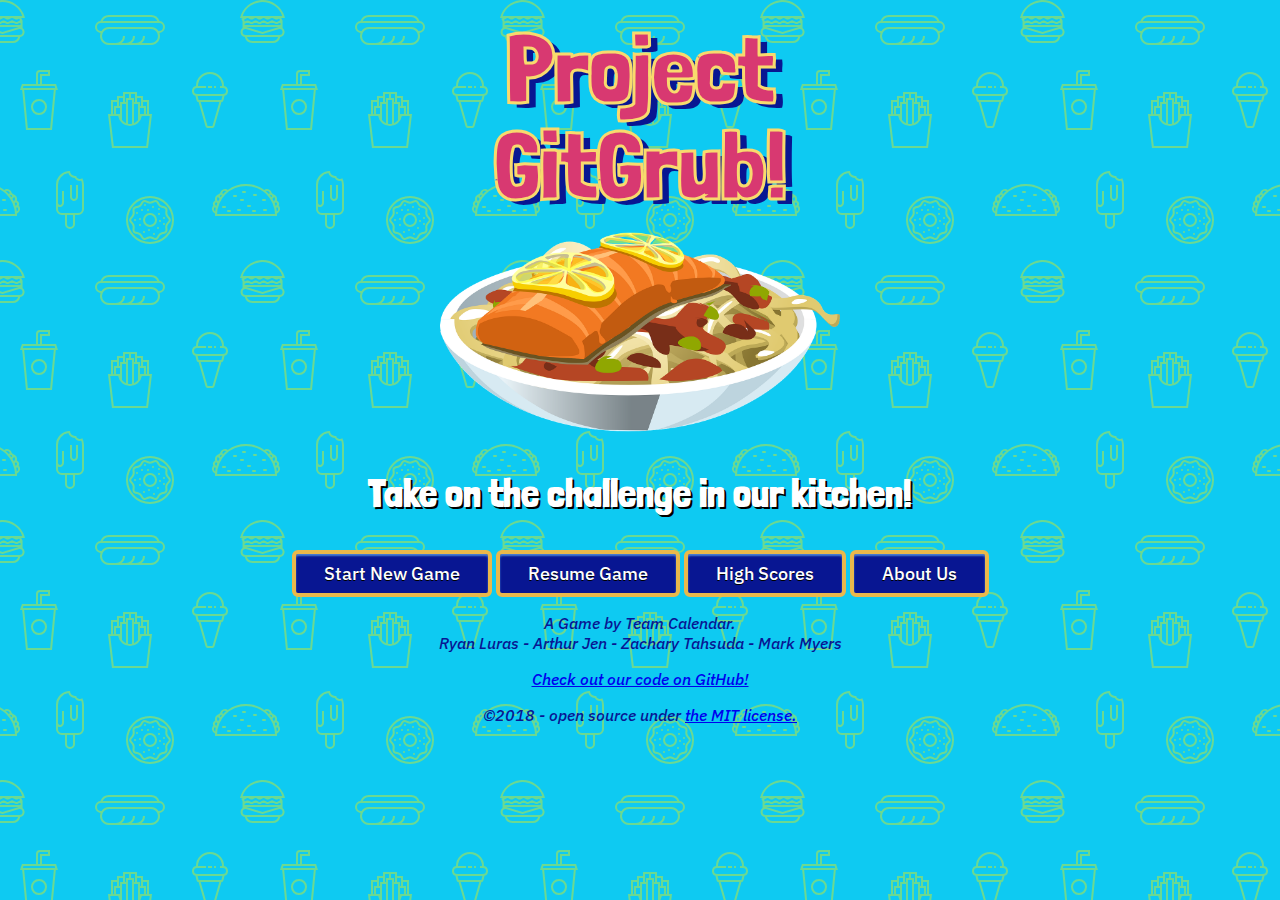
==== commit 36da57cb: "Merge branch 'master' into centering-game" ====
--- a/index.html
+++ b/index.html
@@ -1,31 +1,33 @@
 <!DOCTYPE html>
 <html lang="en">
-<head>
-    <meta charset="UTF-8">
-    <meta name="viewport" content="width=device-width, initial-scale=1.0">
-    <meta http-equiv="X-UA-Compatible" content="ie=edge">
-    <link rel="stylesheet" type="text/css" href="css/main.css">
-    <link rel="stylesheet" type="text/css" href="css/index.css">
+    <head>
+        <meta charset="UTF-8">
+        <meta name="viewport" content="width=device-width, initial-scale=1.0">
+        <meta http-equiv="X-UA-Compatible" content="ie=edge">
+        <link rel="stylesheet" type="text/css" href="css/main.css">
+        <link rel="stylesheet" type="text/css" href="css/index.css">
+        
+        <link href="https://fonts.googleapis.com/css?family=IBM+Plex+Sans:500,500i,700,700i|Londrina+Solid:400,900" rel="stylesheet">
+
+        <title>Project GitGrub : Home Page</title>
+    </head>
+    <body>
+    <h1 class = "main-title">Project<br>GitGrub!</h1>
+    <img src = "images/home-page-graphic.png" alt = "GitGrub Home Screen Graphic" width = "400px">
+    <h2>Take on the challenge in our kitchen!</h2>
     
-    <link href="https://fonts.googleapis.com/css?family=IBM+Plex+Sans:500,500i,700,700i|Londrina+Solid:400,900" rel="stylesheet">
+            <a href="intro.html" class = "index-button">Start New Game</a>
+            <a href="gameapp.html" class = "index-button">Resume Game</a>
+            <a href="hiscores.html" class = "index-button">High Scores</a>
+            <a href="aboutus.html" class = "index-button">About Us</a>
 
-    <title>Project GitGrub : Home Page</title>
-</head>
-<body>
-   <h1 class = "main-title">Project<br>GitGrub!</h1>
-   <img src = "./images/home-page-graphic.png" alt = "GitGrub Home Screen Graphic" width = "400px">
-   <h2>Take on the challenge in our kitchen!</h2>
-  
-        <a href="intro.html" class = "index-button">Start New Game</a>
-        <a href="gameapp.html" class = "index-button">Resume Game</a>
-        <a href="hiscores.html" class = "index-button">High Scores</a>
-        <a href="aboutus.html" class = "index-button">About Us</a>
+        <p class = "credits">A Game by Team Calendar.<br/>
+        Ryan Luras - Arthur Jen - Zachary Tahsuda - Mark Myers</p>
 
-    <p class = "credits">A Game by Team Calendar.<br/>
-Ryan Luras - Arthur Jen - Zachary Tahsuda - Mark Myers</p>
-<p class = "credits"><a href="https://github.com/teamcalendar/projectgitgrub" target="_blank">Check out or fork the code on GitHub</a></p>
-<p class = "credits">&copy2018 - open source under <a href="LICENSE.md" target = "_blank">the MIT license.</a></p>
+    <p class = "credits"><a href="https://github.com/teamcalendar/projectgitgrub" target="_blank">Check out our code on GitHub!</a></p>
 
-    
-</body>
+    <p class = "credits">&copy2018 - open source under <a href="LICENSE.md" target = "_blank">the MIT license.</a></p>
+
+        
+    </body>
 </html>